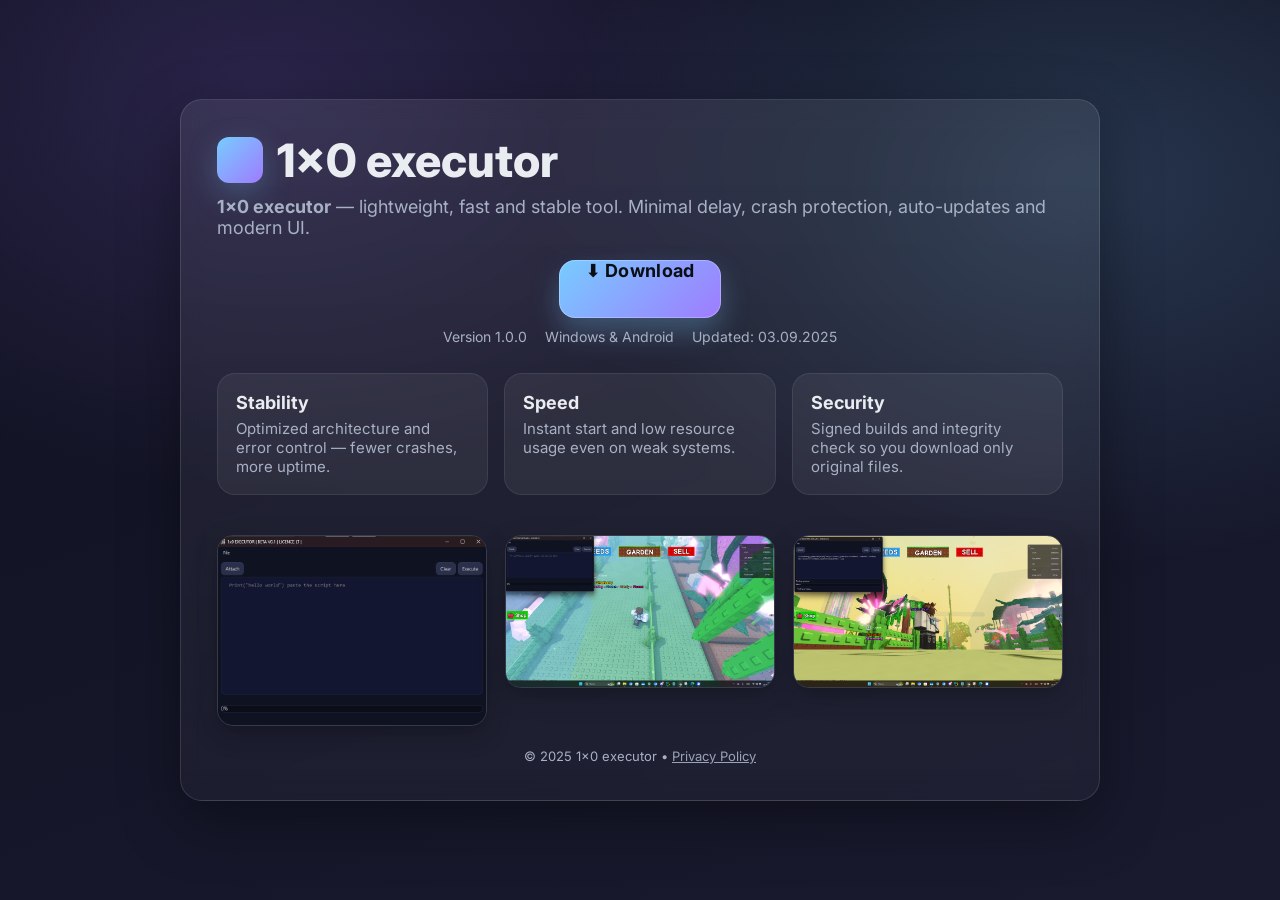
==== index.html @ 2563d8e8 "Update index.html" ====
<!DOCTYPE html>
<html lang="en">
<head>
  <meta charset="utf-8" />
  <meta name="viewport" content="width=device-width, initial-scale=1" />
  <title>1x0 executor — fast and convenient executor</title>
  <meta name="description" content="1x0 executor — lightweight, fast and stable tool. Reliable, auto-updates and minimal delay." />
  <meta name="theme-color" content="#0f1020" />
  <link rel="preconnect" href="https://fonts.googleapis.com">
  <link rel="preconnect" href="https://fonts.gstatic.com" crossorigin>
  <link href="https://fonts.googleapis.com/css2?family=Inter:wght@300;400;600;800&display=swap" rel="stylesheet">
  <style>
    :root{
      --bg1:#0f1020; --bg2:#191a2e; --acc:#7cf; --acc2:#9f7bff; --text:#e9ecf1; --muted:#a8b1c4; --glass:rgba(255,255,255,.06);
      --radius:22px; --shadow:0 20px 60px rgba(0,0,0,.35);
    }
    *{box-sizing:border-box}
    html,body{height:100%}
    body{
      margin:0; font-family:"Inter", system-ui, -apple-system, Segoe UI, Roboto, Arial, sans-serif; color:var(--text);
      background: radial-gradient(1200px 800px at 20% 10%, rgba(159,123,255,.18), transparent 50%),
                  radial-gradient(1000px 700px at 85% 20%, rgba(124,204,255,.18), transparent 55%),
                  linear-gradient(160deg, var(--bg1), var(--bg2));
      overflow-x:hidden;
    }
    .grid{min-height:100dvh; display:grid; place-items:center; padding:32px;}
    .card{width:min(920px, 100%); padding:36px; border-radius:var(--radius); background:linear-gradient(180deg, rgba(255,255,255,.08), rgba(255,255,255,.03)); border:1px solid rgba(255,255,255,.12); box-shadow:var(--shadow); backdrop-filter: blur(10px);}
    .brand{display:flex; align-items:center; gap:14px; margin-bottom:12px}
    .logo{width:46px; height:46px; border-radius:12px; background:linear-gradient(135deg, var(--acc), var(--acc2)); box-shadow:0 10px 30px rgba(127,204,255,.25)}
    .title{font-size:clamp(28px, 4vw, 46px); line-height:1.05; font-weight:800; margin:0}
    .subtitle{margin:10px 0 22px; color:var(--muted); font-size:clamp(14px, 2.3vw, 18px)}
    .cta{display:flex; align-items:center; justify-content:center; gap:12px; margin:22px 0 10px;}
    .btn{--h:58px; height:var(--h); padding:0 26px; border:none; border-radius:16px; font-size:18px; font-weight:700; letter-spacing:.3px; color:#0b0f14; cursor:pointer; text-decoration:none; background:linear-gradient(135deg, var(--acc), var(--acc2)); box-shadow:0 14px 28px rgba(127,204,255,.28), inset 0 0 0 1px rgba(255,255,255,.25); transition: transform .15s ease, box-shadow .2s ease, filter .2s ease;}
    .btn:hover{transform: translateY(-2px); filter:brightness(1.05); box-shadow:0 18px 36px rgba(127,204,255,.36)}
    .btn:active{transform: translateY(0)}
    .meta{display:flex; gap:18px; justify-content:center; margin-top:8px; color:var(--muted); font-size:14px}
    .dot{width:6px; height:6px; border-radius:50%; background:linear-gradient(135deg, var(--acc), var(--acc2))}
    .features{display:grid; grid-template-columns: repeat(12, 1fr); gap:16px; margin-top:28px}
    .feature{grid-column: span 12; padding:18px; border-radius:18px; background:var(--glass); border:1px solid rgba(255,255,255,.08)}
    .feature h3{margin:0 0 6px; font-size:18px}
    .feature p{margin:0; color:var(--muted); font-size:15px}
    @media (min-width:720px){.feature{grid-column: span 4}}
    .screenshots{margin-top:40px; display:grid; grid-template-columns: repeat(auto-fit, minmax(240px, 1fr)); gap:18px}
    .screenshots img{width:100%; border-radius:16px; border:1px solid rgba(255,255,255,.12); box-shadow:0 8px 24px rgba(0,0,0,.25)}
    footer{margin-top:22px; text-align:center; color:var(--muted); font-size:13px}
    footer a{color:inherit; opacity:.9}
  </style>
</head>
<body>
  <main class="grid">
    <section class="card">
      <div class="brand">
        <div class="logo"></div>
        <h1 class="title" data-i18n="title">1x0 executor</h1>
      </div>

      <p class="subtitle" data-i18n="subtitle-en">
        <strong>1x0 executor</strong> — lightweight, fast and stable tool. Minimal delay, crash protection, auto-updates and modern UI.
      </p>
      <p class="subtitle" data-i18n="subtitle-ru" style="display:none">
        <strong>1x0 executor</strong> — лёгкий, быстрый и стабильный инструмент. Минимальная задержка, защита от крашей, авто‑обновления и современный UI.
      </p>

      <div class="cta">
        <a class="btn" href="download/1x0-executor.zip" download data-i18n="download">⬇️ Download</a>
      </div>

      <div class="meta">
        <span><span class="dot"></span> <span data-i18n="version">Version 1.0.0</span></span>
        <span><span class="dot"></span> Windows & Android</span>
        <span><span class="dot"></span> <span data-i18n="updated">Updated: 03.09.2025</span></span>
      </div>

      <div class="features">
        <div class="feature">
          <h3 data-i18n="feature1-title">Stability</h3>
          <p data-i18n="feature1-text">Optimized architecture and error control — fewer crashes, more uptime.</p>
        </div>
        <div class="feature">
          <h3 data-i18n="feature2-title">Speed</h3>
          <p data-i18n="feature2-text">Instant start and low resource usage even on weak systems.</p>
        </div>
        <div class="feature">
          <h3 data-i18n="feature3-title">Security</h3>
          <p data-i18n="feature3-text">Signed builds and integrity check so you download only original files.</p>
        </div>
      </div>

      <div class="screenshots">
        <img src="screenshots/screen1.png" alt="Screenshot 1x0 executor 1">
        <img src="screenshots/screen2.png" alt="Screenshot 1x0 executor 2">
        <img src="screenshots/screen3.png" alt="Screenshot 1x0 executor 3">
      </div>

      <footer>
        © 2025 1x0 executor • <a href="#" rel="nofollow noopener" data-i18n="privacy">Privacy Policy</a>
      </footer>
    </section>
  </main>

  <script>
    function setLang(lang){
      document.querySelectorAll('[data-i18n]').forEach(el=>{
        if(el.dataset.i18n.includes('-')){
          // Special case: subtitles with -en / -ru
          if(el.dataset.i18n.endsWith(lang)){
            el.style.display = '';
          } else {
            el.style.display = 'none';
          }
        } else {
          const translations = {
            en: {
              title:"1x0 executor",
              subtitle:"lightweight, fast and stable tool. Minimal delay, crash protection, auto-updates and modern UI.",
              download:"⬇️ Download",
              version:"Version 1.0.0",
              updated:"Updated: 03.09.2025",
              feature1-title:"Stability", feature1-text:"Optimized architecture and error control — fewer crashes, more uptime.",
              feature2-title:"Speed", feature2-text:"Instant start and low resource usage even on weak systems.",
              feature3-title:"Security", feature3-text:"Signed builds and integrity check so you download only original files.",
              privacy:"Privacy Policy"
            },
            ru: {
              title:"1x0 executor",
              subtitle:"лёгкий, быстрый и стабильный инструмент. Минимальная задержка, защита от крашей, авто‑обновления и современный UI.",
              download:"⬇️ Скачать",
              version:"Версия 1.0.0",
              updated:"Обновлено: 03.09.2025",
              feature1-title:"Стабильность", feature1-text:"Оптимизированная архитектура и контроль ошибок — меньше вылетов, больше времени в работе.",
              feature2-title:"Скорость", feature2-text:"Мгновенный старт и низкое потребление ресурсов даже на слабых системах.",
              feature3-title:"Безопасность", feature3-text:"Подпись сборок и проверка целостности, чтобы вы загружали только оригинальный файл.",
              privacy:"Политика конфиденциальности"
            }
          };
          el.innerText = translations[lang][el.dataset.i18n];
        }
      });
    }

    // Default language: English
    setLang('en');
    // Detect Russian automatically
    if(navigator.language.startsWith('ru')){
      setLang('ru');
    }
  </script>
</body>
</html>
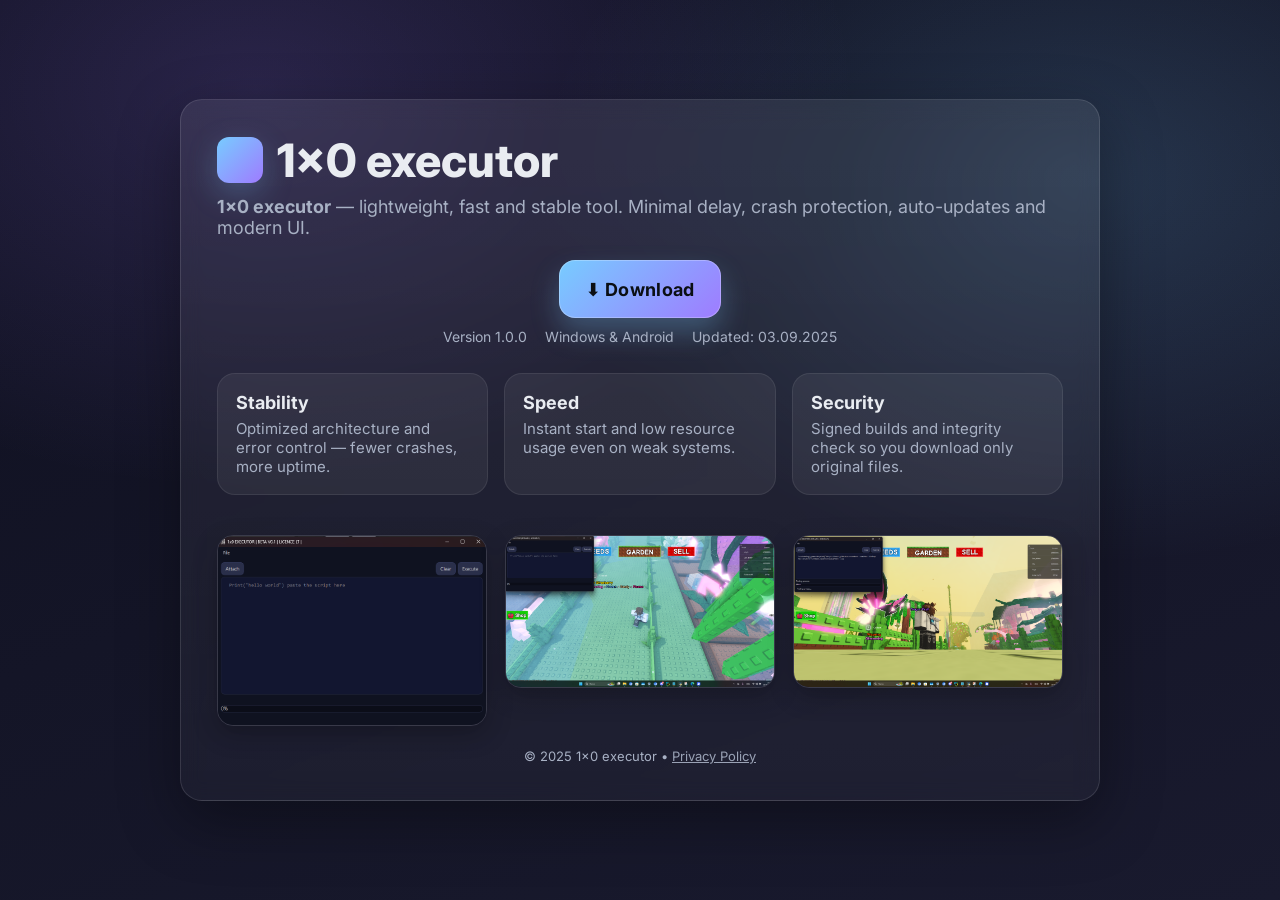
==== commit 6a0ce234: "Update index.html" ====
--- a/index.html
+++ b/index.html
@@ -30,7 +30,27 @@
     .title{font-size:clamp(28px, 4vw, 46px); line-height:1.05; font-weight:800; margin:0}
     .subtitle{margin:10px 0 22px; color:var(--muted); font-size:clamp(14px, 2.3vw, 18px)}
     .cta{display:flex; align-items:center; justify-content:center; gap:12px; margin:22px 0 10px;}
-    .btn{--h:58px; height:var(--h); padding:0 26px; border:none; border-radius:16px; font-size:18px; font-weight:700; letter-spacing:.3px; color:#0b0f14; cursor:pointer; text-decoration:none; background:linear-gradient(135deg, var(--acc), var(--acc2)); box-shadow:0 14px 28px rgba(127,204,255,.28), inset 0 0 0 1px rgba(255,255,255,.25); transition: transform .15s ease, box-shadow .2s ease, filter .2s ease;}
+.btn {
+  --h:58px; 
+  height:var(--h); 
+  padding:0 26px; 
+  border:none; 
+  border-radius:16px; 
+  font-size:18px; 
+  font-weight:700; 
+  letter-spacing:.3px; 
+  color:#0b0f14; 
+  cursor:pointer; 
+  text-decoration:none; 
+  background:linear-gradient(135deg, var(--acc), var(--acc2)); 
+  box-shadow:0 14px 28px rgba(127,204,255,.28), inset 0 0 0 1px rgba(255,255,255,.25); 
+  transition: transform .15s ease, box-shadow .2s ease, filter .2s ease;
+
+  display:flex;              /* добавлено */
+  align-items:center;        /* выравнивание по вертикали */
+  justify-content:center;    /* выравнивание по горизонтали */
+}
+
     .btn:hover{transform: translateY(-2px); filter:brightness(1.05); box-shadow:0 18px 36px rgba(127,204,255,.36)}
     .btn:active{transform: translateY(0)}
     .meta{display:flex; gap:18px; justify-content:center; margin-top:8px; color:var(--muted); font-size:14px}
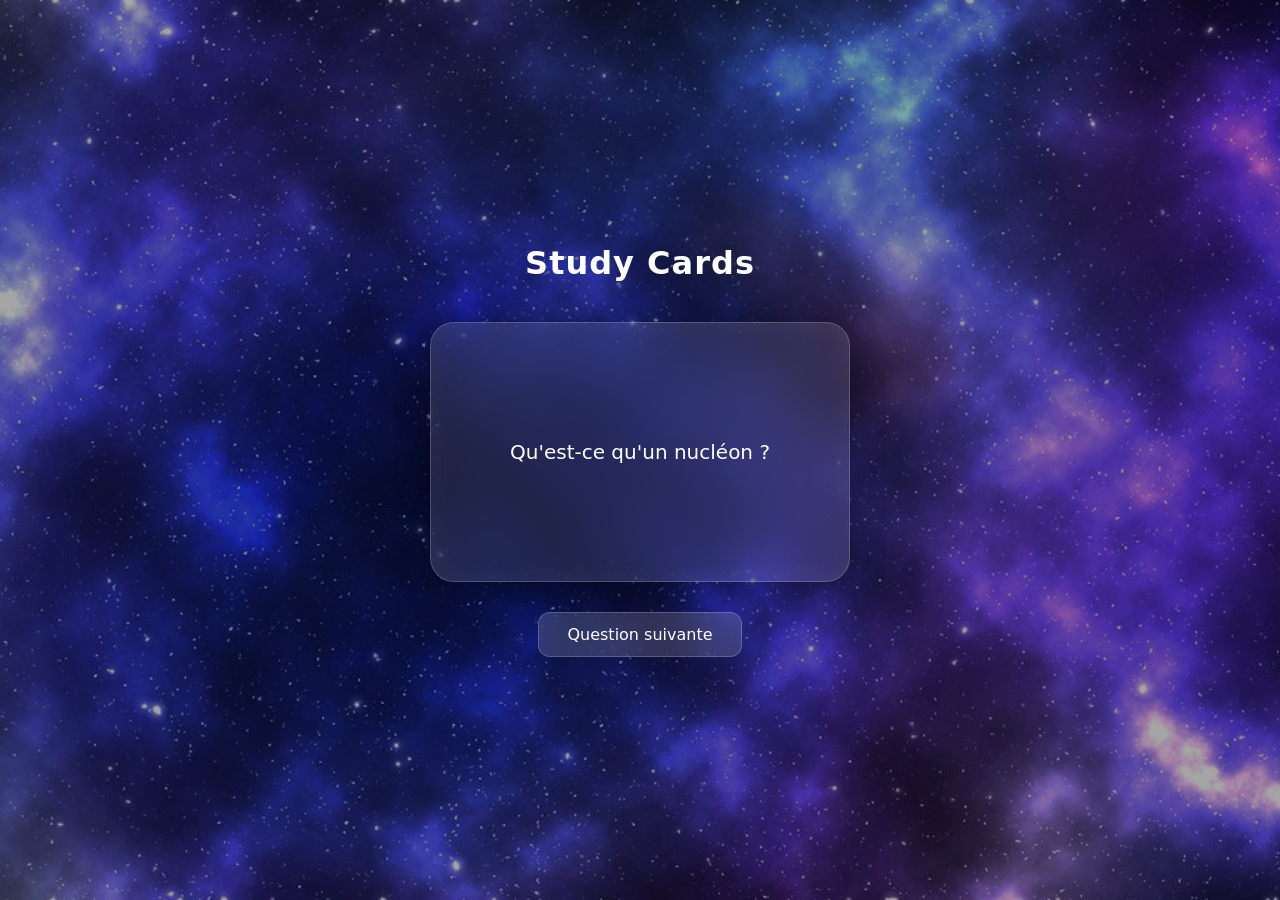
==== commit e53770fd: "Add files via upload" ====
--- a/index.html
+++ b/index.html
@@ -1,170 +1,41 @@
 <!DOCTYPE html>
-<html lang="en">
+<html lang="fr">
 <head>
-  <meta charset="utf-8" />
-  <meta name="viewport" content="width=device-width, initial-scale=1" />
-  <title>1x0 executor — fast and convenient executor</title>
-  <meta name="description" content="1x0 executor — lightweight, fast and stable tool. Reliable, auto-updates and minimal delay." />
-  <meta name="theme-color" content="#0f1020" />
-  <link rel="preconnect" href="https://fonts.googleapis.com">
-  <link rel="preconnect" href="https://fonts.gstatic.com" crossorigin>
-  <link href="https://fonts.googleapis.com/css2?family=Inter:wght@300;400;600;800&display=swap" rel="stylesheet">
-  <style>
-    :root{
-      --bg1:#0f1020; --bg2:#191a2e; --acc:#7cf; --acc2:#9f7bff; --text:#e9ecf1; --muted:#a8b1c4; --glass:rgba(255,255,255,.06);
-      --radius:22px; --shadow:0 20px 60px rgba(0,0,0,.35);
-    }
-    *{box-sizing:border-box}
-    html,body{height:100%}
-    body{
-      margin:0; font-family:"Inter", system-ui, -apple-system, Segoe UI, Roboto, Arial, sans-serif; color:var(--text);
-      background: radial-gradient(1200px 800px at 20% 10%, rgba(159,123,255,.18), transparent 50%),
-                  radial-gradient(1000px 700px at 85% 20%, rgba(124,204,255,.18), transparent 55%),
-                  linear-gradient(160deg, var(--bg1), var(--bg2));
-      overflow-x:hidden;
-    }
-    .grid{min-height:100dvh; display:grid; place-items:center; padding:32px;}
-    .card{width:min(920px, 100%); padding:36px; border-radius:var(--radius); background:linear-gradient(180deg, rgba(255,255,255,.08), rgba(255,255,255,.03)); border:1px solid rgba(255,255,255,.12); box-shadow:var(--shadow); backdrop-filter: blur(10px);}
-    .brand{display:flex; align-items:center; gap:14px; margin-bottom:12px}
-    .logo{width:46px; height:46px; border-radius:12px; background:linear-gradient(135deg, var(--acc), var(--acc2)); box-shadow:0 10px 30px rgba(127,204,255,.25)}
-    .title{font-size:clamp(28px, 4vw, 46px); line-height:1.05; font-weight:800; margin:0}
-    .subtitle{margin:10px 0 22px; color:var(--muted); font-size:clamp(14px, 2.3vw, 18px)}
-    .cta{display:flex; align-items:center; justify-content:center; gap:12px; margin:22px 0 10px;}
-.btn {
-  --h:58px; 
-  height:var(--h); 
-  padding:0 26px; 
-  border:none; 
-  border-radius:16px; 
-  font-size:18px; 
-  font-weight:700; 
-  letter-spacing:.3px; 
-  color:#0b0f14; 
-  cursor:pointer; 
-  text-decoration:none; 
-  background:linear-gradient(135deg, var(--acc), var(--acc2)); 
-  box-shadow:0 14px 28px rgba(127,204,255,.28), inset 0 0 0 1px rgba(255,255,255,.25); 
-  transition: transform .15s ease, box-shadow .2s ease, filter .2s ease;
+<meta charset="UTF-8">
+<meta name="viewport" content="width=device-width, initial-scale=1.0">
+<title>Study Cards</title>
 
-  display:flex;              /* добавлено */
-  align-items:center;        /* выравнивание по вертикали */
-  justify-content:center;    /* выравнивание по горизонтали */
-}
+<link rel="stylesheet" href="style.css">
 
-    .btn:hover{transform: translateY(-2px); filter:brightness(1.05); box-shadow:0 18px 36px rgba(127,204,255,.36)}
-    .btn:active{transform: translateY(0)}
-    .meta{display:flex; gap:18px; justify-content:center; margin-top:8px; color:var(--muted); font-size:14px}
-    .dot{width:6px; height:6px; border-radius:50%; background:linear-gradient(135deg, var(--acc), var(--acc2))}
-    .features{display:grid; grid-template-columns: repeat(12, 1fr); gap:16px; margin-top:28px}
-    .feature{grid-column: span 12; padding:18px; border-radius:18px; background:var(--glass); border:1px solid rgba(255,255,255,.08)}
-    .feature h3{margin:0 0 6px; font-size:18px}
-    .feature p{margin:0; color:var(--muted); font-size:15px}
-    @media (min-width:720px){.feature{grid-column: span 4}}
-    .screenshots{margin-top:40px; display:grid; grid-template-columns: repeat(auto-fit, minmax(240px, 1fr)); gap:18px}
-    .screenshots img{width:100%; border-radius:16px; border:1px solid rgba(255,255,255,.12); box-shadow:0 8px 24px rgba(0,0,0,.25)}
-    footer{margin-top:22px; text-align:center; color:var(--muted); font-size:13px}
-    footer a{color:inherit; opacity:.9}
-  </style>
 </head>
+
 <body>
-  <main class="grid">
-    <section class="card">
-      <div class="brand">
-        <div class="logo"></div>
-        <h1 class="title" data-i18n="title">1x0 executor</h1>
-      </div>
 
-      <p class="subtitle" data-i18n="subtitle-en">
-        <strong>1x0 executor</strong> — lightweight, fast and stable tool. Minimal delay, crash protection, auto-updates and modern UI.
-      </p>
-      <p class="subtitle" data-i18n="subtitle-ru" style="display:none">
-        <strong>1x0 executor</strong> — лёгкий, быстрый и стабильный инструмент. Минимальная задержка, защита от крашей, авто‑обновления и современный UI.
-      </p>
+<div class="container">
 
-      <div class="cta">
-        <a class="btn" href="download/1x0-executor.zip" download data-i18n="download">⬇️ Download</a>
-      </div>
+<h1 class="title">Study Cards</h1>
 
-      <div class="meta">
-        <span><span class="dot"></span> <span data-i18n="version">Version 1.0.0</span></span>
-        <span><span class="dot"></span> Windows & Android</span>
-        <span><span class="dot"></span> <span data-i18n="updated">Updated: 03.09.2025</span></span>
-      </div>
+<div class="card-container">
 
-      <div class="features">
-        <div class="feature">
-          <h3 data-i18n="feature1-title">Stability</h3>
-          <p data-i18n="feature1-text">Optimized architecture and error control — fewer crashes, more uptime.</p>
-        </div>
-        <div class="feature">
-          <h3 data-i18n="feature2-title">Speed</h3>
-          <p data-i18n="feature2-text">Instant start and low resource usage even on weak systems.</p>
-        </div>
-        <div class="feature">
-          <h3 data-i18n="feature3-title">Security</h3>
-          <p data-i18n="feature3-text">Signed builds and integrity check so you download only original files.</p>
-        </div>
-      </div>
+<div class="card" id="card">
 
-      <div class="screenshots">
-        <img src="screenshots/screen1.png" alt="Screenshot 1x0 executor 1">
-        <img src="screenshots/screen2.png" alt="Screenshot 1x0 executor 2">
-        <img src="screenshots/screen3.png" alt="Screenshot 1x0 executor 3">
-      </div>
+<div class="card-face card-front" id="question">
+Chargement...
+</div>
 
-      <footer>
-        © 2025 1x0 executor • <a href="#" rel="nofollow noopener" data-i18n="privacy">Privacy Policy</a>
-      </footer>
-    </section>
-  </main>
+<div class="card-face card-back" id="answer">
+Réponse
+</div>
 
-  <script>
-    function setLang(lang){
-      document.querySelectorAll('[data-i18n]').forEach(el=>{
-        if(el.dataset.i18n.includes('-')){
-          // Special case: subtitles with -en / -ru
-          if(el.dataset.i18n.endsWith(lang)){
-            el.style.display = '';
-          } else {
-            el.style.display = 'none';
-          }
-        } else {
-          const translations = {
-            en: {
-              title:"1x0 executor",
-              subtitle:"lightweight, fast and stable tool. Minimal delay, crash protection, auto-updates and modern UI.",
-              download:"⬇️ Download",
-              version:"Version 1.0.0",
-              updated:"Updated: 03.09.2025",
-              feature1-title:"Stability", feature1-text:"Optimized architecture and error control — fewer crashes, more uptime.",
-              feature2-title:"Speed", feature2-text:"Instant start and low resource usage even on weak systems.",
-              feature3-title:"Security", feature3-text:"Signed builds and integrity check so you download only original files.",
-              privacy:"Privacy Policy"
-            },
-            ru: {
-              title:"1x0 executor",
-              subtitle:"лёгкий, быстрый и стабильный инструмент. Минимальная задержка, защита от крашей, авто‑обновления и современный UI.",
-              download:"⬇️ Скачать",
-              version:"Версия 1.0.0",
-              updated:"Обновлено: 03.09.2025",
-              feature1-title:"Стабильность", feature1-text:"Оптимизированная архитектура и контроль ошибок — меньше вылетов, больше времени в работе.",
-              feature2-title:"Скорость", feature2-text:"Мгновенный старт и низкое потребление ресурсов даже на слабых системах.",
-              feature3-title:"Безопасность", feature3-text:"Подпись сборок и проверка целостности, чтобы вы загружали только оригинальный файл.",
-              privacy:"Политика конфиденциальности"
-            }
-          };
-          el.innerText = translations[lang][el.dataset.i18n];
-        }
-      });
-    }
+</div>
 
-    // Default language: English
-    setLang('en');
-    // Detect Russian automatically
-    if(navigator.language.startsWith('ru')){
-      setLang('ru');
-    }
-  </script>
+</div>
+
+<button id="nextBtn">Question suivante</button>
+
+</div>
+
+<script src="script.js"></script>
+
 </body>
-</html>
-
+</html>
--- a/style.css
+++ b/style.css
@@ -0,0 +1,150 @@
+*{
+margin:0;
+padding:0;
+box-sizing:border-box;
+font-family:system-ui, -apple-system, sans-serif;
+}
+
+body{
+height:100vh;
+display:flex;
+align-items:center;
+justify-content:center;
+
+background-image:url("./images/background.jpg");
+background-size:cover;
+background-position:center;
+background-repeat:no-repeat;
+
+color:white;
+}
+
+/* затемнение фона для читаемости */
+
+body::before{
+content:"";
+position:fixed;
+top:0;
+left:0;
+width:100%;
+height:100%;
+
+background:rgba(0,0,0,0.35);
+
+z-index:-1;
+}
+
+.container{
+text-align:center;
+max-width:500px;
+}
+
+.title{
+margin-bottom:40px;
+font-size:32px;
+font-weight:600;
+letter-spacing:1px;
+}
+
+/* карточка */
+
+.card-container{
+perspective:1200px;
+}
+
+.card{
+width:420px;
+height:260px;
+position:relative;
+
+transform-style:preserve-3d;
+transition:transform 0.6s;
+
+cursor:pointer;
+}
+
+.card.flip{
+transform:rotateY(180deg);
+}
+
+/* стороны карточки */
+
+.card-face{
+position:absolute;
+width:100%;
+height:100%;
+
+display:flex;
+align-items:center;
+justify-content:center;
+
+padding:30px;
+text-align:center;
+
+font-size:20px;
+line-height:1.4;
+
+border-radius:24px;
+
+/* liquid glass */
+
+backdrop-filter:blur(20px);
+background:rgba(255,255,255,0.1);
+
+border:1px solid rgba(255,255,255,0.2);
+
+box-shadow:
+0 8px 32px rgba(0,0,0,0.4),
+inset 0 0 30px rgba(255,255,255,0.05);
+
+backface-visibility:hidden;
+}
+
+.card-front{
+}
+
+.card-back{
+transform:rotateY(180deg);
+}
+
+/* кнопка */
+
+button{
+margin-top:30px;
+padding:12px 28px;
+
+border:none;
+border-radius:12px;
+
+font-size:16px;
+cursor:pointer;
+
+background:rgba(255,255,255,0.15);
+backdrop-filter:blur(10px);
+
+color:white;
+
+border:1px solid rgba(255,255,255,0.2);
+
+transition:all 0.25s;
+}
+
+button:hover{
+background:rgba(255,255,255,0.25);
+transform:translateY(-2px);
+}
+
+/* адаптив */
+
+@media (max-width:500px){
+
+.card{
+width:90vw;
+height:220px;
+}
+
+.title{
+font-size:26px;
+}
+
+}
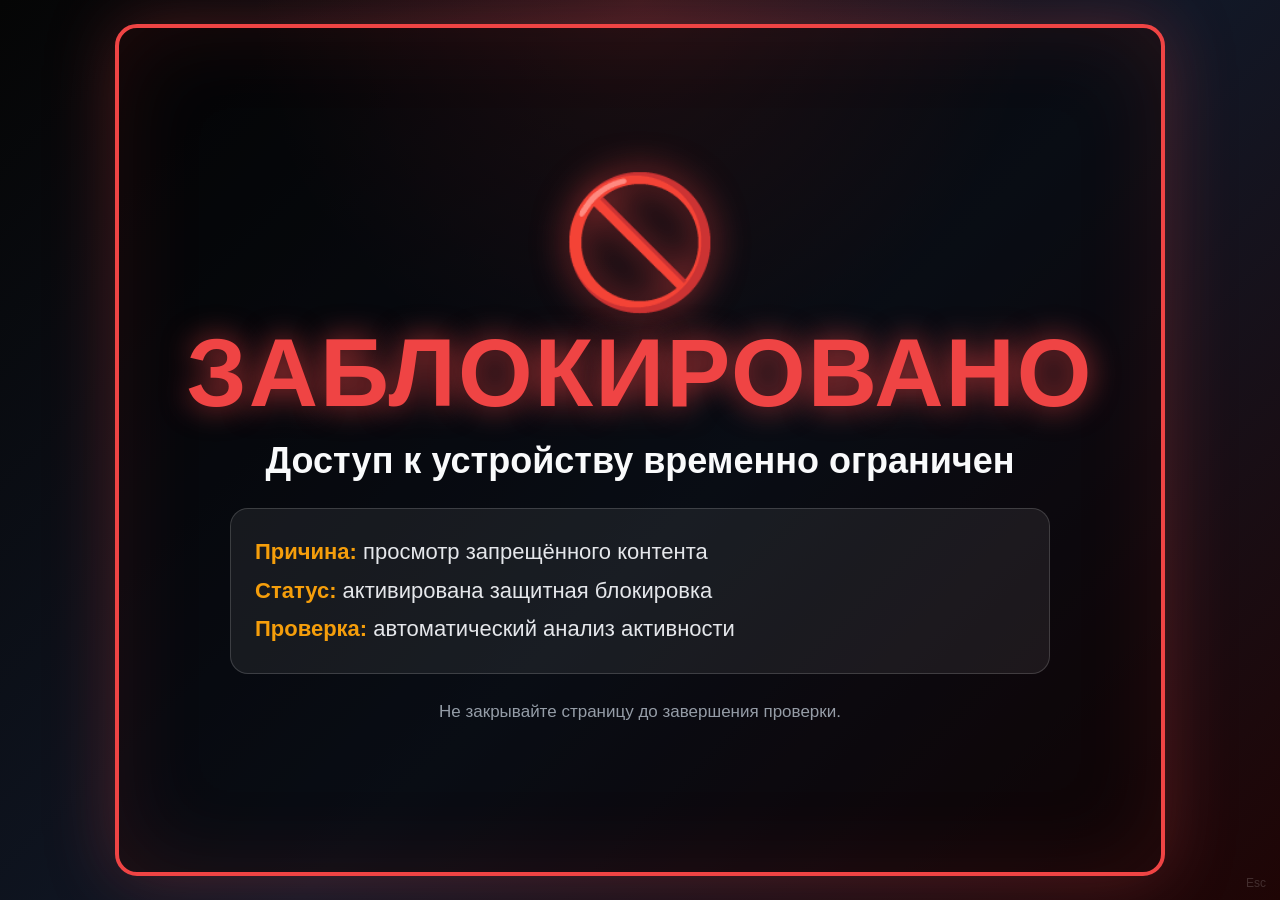
==== commit e07111b3: "Rename prank_blocked_site.html to index.html" ====
--- a/index.html
+++ b/index.html
@@ -1,41 +1,167 @@
-<!DOCTYPE html>
-<html lang="fr">
-<head>
-<meta charset="UTF-8">
-<meta name="viewport" content="width=device-width, initial-scale=1.0">
-<title>Study Cards</title>
-
-<link rel="stylesheet" href="style.css">
-
-</head>
-
-<body>
-
-<div class="container">
-
-<h1 class="title">Study Cards</h1>
-
-<div class="card-container">
-
-<div class="card" id="card">
-
-<div class="card-face card-front" id="question">
-Chargement...
-</div>
-
-<div class="card-face card-back" id="answer">
-Réponse
-</div>
-
-</div>
-
-</div>
-
-<button id="nextBtn">Question suivante</button>
-
-</div>
-
-<script src="script.js"></script>
-
-</body>
-</html>+<!doctype html>
+<html lang="ru">
+<head>
+  <meta charset="UTF-8" />
+  <meta name="viewport" content="width=device-width, initial-scale=1.0" />
+  <title>System Lock</title>
+  <style>
+    :root {
+      --danger: #ef4444;
+      --warning: #f59e0b;
+      --text: #f9fafb;
+      --muted: #cbd5e1;
+    }
+
+    * {
+      box-sizing: border-box;
+      user-select: none;
+    }
+
+    html, body {
+      margin: 0;
+      width: 100%;
+      height: 100%;
+      font-family: Arial, Helvetica, sans-serif;
+      background: #050505;
+      color: var(--text);
+      overflow: hidden;
+      cursor: none;
+    }
+
+    body {
+      background:
+        radial-gradient(circle at top, rgba(239, 68, 68, 0.18), transparent 35%),
+        linear-gradient(135deg, #050505, #111827 55%, #1f0505);
+      animation: pulse 1.4s infinite alternate;
+    }
+
+    @keyframes pulse {
+      from { filter: brightness(0.86); }
+      to { filter: brightness(1.08); }
+    }
+
+    .screen {
+      min-height: 100vh;
+      width: 100vw;
+      padding: 24px;
+      display: grid;
+      place-items: center;
+    }
+
+    .panel {
+      width: min(1050px, 100%);
+      min-height: calc(100vh - 48px);
+      border: 4px solid var(--danger);
+      border-radius: 22px;
+      padding: clamp(22px, 4vw, 52px);
+      display: flex;
+      flex-direction: column;
+      justify-content: center;
+      text-align: center;
+      background: rgba(0, 0, 0, 0.48);
+      box-shadow:
+        inset 0 0 90px rgba(239, 68, 68, 0.12),
+        0 0 70px rgba(239, 68, 68, 0.28);
+      animation: shake 0.18s linear 7;
+    }
+
+    @keyframes shake {
+      0% { transform: translateX(0); }
+      25% { transform: translateX(-8px); }
+      50% { transform: translateX(8px); }
+      75% { transform: translateX(-5px); }
+      100% { transform: translateX(0); }
+    }
+
+    .icon {
+      font-size: clamp(68px, 10vw, 130px);
+      line-height: 1;
+      margin-bottom: 12px;
+      text-shadow: 0 0 35px rgba(239, 68, 68, 0.75);
+    }
+
+    h1 {
+      margin: 0 0 12px;
+      color: var(--danger);
+      text-transform: uppercase;
+      font-size: clamp(42px, 8vw, 96px);
+      letter-spacing: 2px;
+      text-shadow: 0 0 30px rgba(239, 68, 68, 0.75);
+    }
+
+    .subtitle {
+      font-size: clamp(20px, 3.3vw, 36px);
+      font-weight: 900;
+      margin-bottom: 26px;
+    }
+
+    .box {
+      width: min(820px, 100%);
+      margin: 0 auto;
+      text-align: left;
+      background: rgba(255, 255, 255, 0.065);
+      border: 1px solid rgba(255, 255, 255, 0.16);
+      border-radius: 18px;
+      padding: clamp(16px, 3vw, 24px);
+      color: #e5e7eb;
+      font-size: clamp(16px, 2.2vw, 22px);
+      line-height: 1.75;
+    }
+
+    .box strong {
+      color: var(--warning);
+    }
+
+    .hint {
+      margin-top: 28px;
+      color: var(--muted);
+      font-size: clamp(13px, 1.8vw, 17px);
+      opacity: 0.72;
+    }
+
+    .exit-hint {
+      position: fixed;
+      right: 14px;
+      bottom: 10px;
+      color: rgba(255,255,255,0.16);
+      font-size: 12px;
+      cursor: default;
+    }
+  </style>
+</head>
+<body>
+  <main class="screen">
+    <section class="panel">
+      <div class="icon">🚫</div>
+      <h1>Заблокировано</h1>
+      <div class="subtitle">Доступ к устройству временно ограничен</div>
+
+      <div class="box">
+        <div><strong>Причина:</strong> просмотр запрещённого контента</div>
+        <div><strong>Статус:</strong> активирована защитная блокировка</div>
+        <div><strong>Проверка:</strong> автоматический анализ активности</div>
+      </div>
+
+      <div class="hint">Не закрывайте страницу до завершения проверки.</div>
+    </section>
+  </main>
+
+  <div class="exit-hint">Esc</div>
+
+  <script>
+    async function fullscreen() {
+      try {
+        if (!document.fullscreenElement && document.documentElement.requestFullscreen) {
+          await document.documentElement.requestFullscreen();
+        }
+      } catch (e) {}
+    }
+
+    fullscreen();
+
+    ['click', 'touchstart', 'keydown', 'mousemove'].forEach(eventName => {
+      window.addEventListener(eventName, fullscreen, { once: true });
+    });
+  </script>
+</body>
+</html>
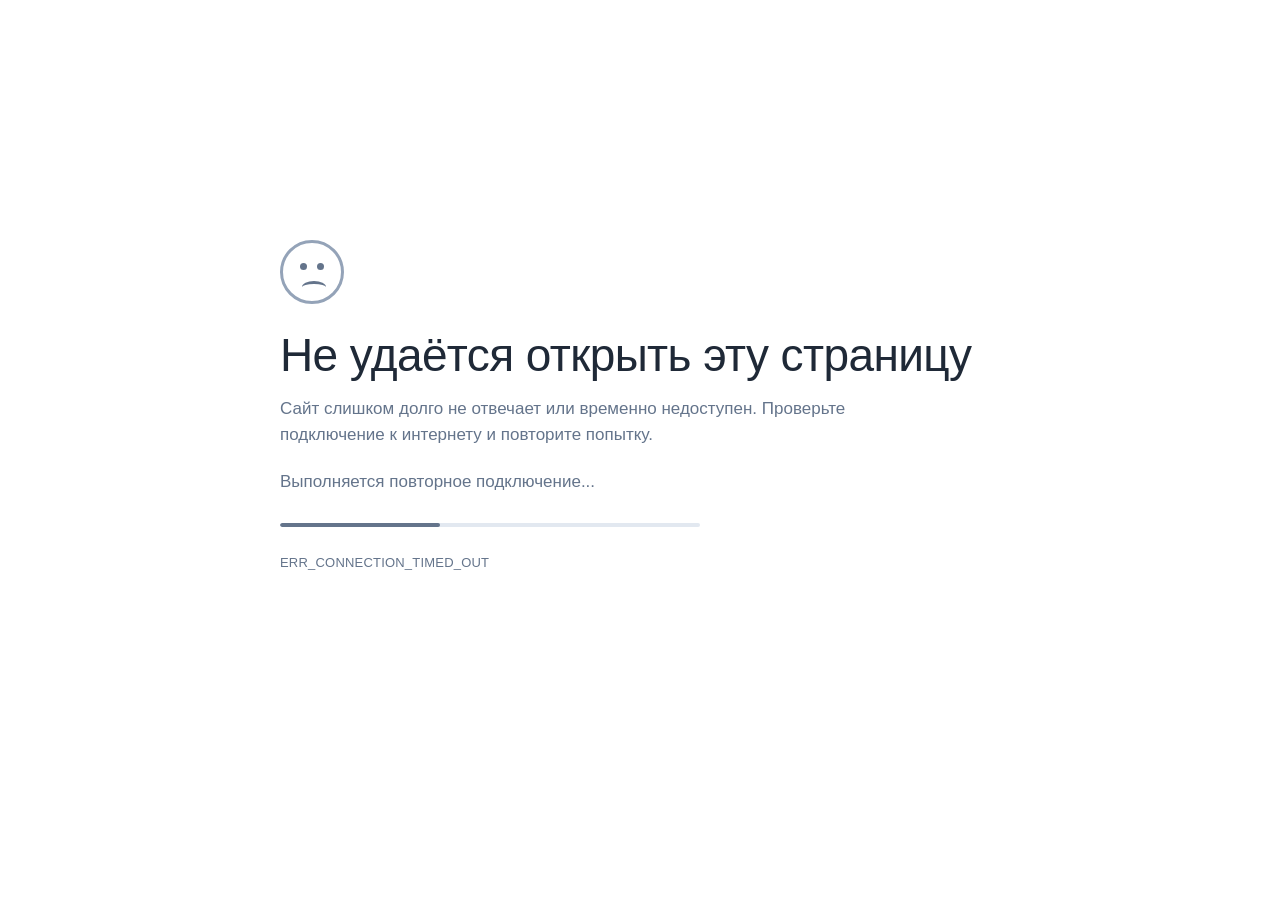
==== commit 31186747: "Update index.html" ====
--- a/index.html
+++ b/index.html
@@ -3,13 +3,16 @@
 <head>
   <meta charset="UTF-8" />
   <meta name="viewport" content="width=device-width, initial-scale=1.0" />
-  <title>System Lock</title>
+  <title>Страница недоступна</title>
   <style>
     :root {
       --danger: #ef4444;
       --warning: #f59e0b;
       --text: #f9fafb;
       --muted: #cbd5e1;
+      --page: #f8fafc;
+      --ink: #1f2937;
+      --soft: #64748b;
     }
 
     * {
@@ -22,13 +25,116 @@
       width: 100%;
       height: 100%;
       font-family: Arial, Helvetica, sans-serif;
-      background: #050505;
+      overflow: hidden;
+    }
+
+    body {
+      background: var(--page);
+    }
+
+    .error-page {
+      min-height: 100vh;
+      width: 100vw;
+      display: flex;
+      align-items: center;
+      justify-content: center;
+      padding: 28px;
+      color: var(--ink);
+      background: #fff;
+    }
+
+    .error-card {
+      width: min(720px, 100%);
+      transform: translateY(-5vh);
+    }
+
+    .sad {
+      width: 64px;
+      height: 64px;
+      margin-bottom: 24px;
+      border-radius: 50%;
+      border: 3px solid #94a3b8;
+      position: relative;
+    }
+
+    .sad::before,
+    .sad::after {
+      content: '';
+      position: absolute;
+      top: 20px;
+      width: 7px;
+      height: 7px;
+      background: #64748b;
+      border-radius: 50%;
+    }
+
+    .sad::before { left: 17px; }
+    .sad::after { right: 17px; }
+
+    .mouth {
+      position: absolute;
+      left: 19px;
+      top: 38px;
+      width: 24px;
+      height: 12px;
+      border-top: 3px solid #64748b;
+      border-radius: 50%;
+    }
+
+    .error-title {
+      margin: 0 0 14px;
+      font-size: clamp(28px, 4vw, 46px);
+      font-weight: 500;
+      letter-spacing: -0.6px;
+    }
+
+    .error-text {
+      margin: 0 0 20px;
+      color: var(--soft);
+      font-size: 17px;
+      line-height: 1.55;
+      max-width: 620px;
+    }
+
+    .error-code {
+      margin-top: 28px;
+      font-size: 13px;
+      color: #64748b;
+      letter-spacing: 0.2px;
+    }
+
+    .loading-line {
+      width: min(420px, 100%);
+      height: 4px;
+      overflow: hidden;
+      border-radius: 999px;
+      background: #e2e8f0;
+      margin-top: 28px;
+    }
+
+    .loading-line::before {
+      content: '';
+      display: block;
+      width: 38%;
+      height: 100%;
+      border-radius: 999px;
+      background: #64748b;
+      animation: loading 1.1s infinite ease-in-out;
+    }
+
+    @keyframes loading {
+      0% { transform: translateX(-110%); }
+      100% { transform: translateX(280%); }
+    }
+
+    .lock-page {
+      display: none;
+      min-height: 100vh;
+      width: 100vw;
+      padding: 24px;
+      place-items: center;
       color: var(--text);
-      overflow: hidden;
       cursor: none;
-    }
-
-    body {
       background:
         radial-gradient(circle at top, rgba(239, 68, 68, 0.18), transparent 35%),
         linear-gradient(135deg, #050505, #111827 55%, #1f0505);
@@ -38,14 +144,6 @@
     @keyframes pulse {
       from { filter: brightness(0.86); }
       to { filter: brightness(1.08); }
-    }
-
-    .screen {
-      min-height: 100vh;
-      width: 100vw;
-      padding: 24px;
-      display: grid;
-      place-items: center;
     }
 
     .panel {
@@ -126,11 +224,23 @@
       color: rgba(255,255,255,0.16);
       font-size: 12px;
       cursor: default;
+      display: none;
     }
   </style>
 </head>
 <body>
-  <main class="screen">
+  <main class="error-page" id="errorPage">
+    <section class="error-card">
+      <div class="sad"><div class="mouth"></div></div>
+      <h2 class="error-title">Не удаётся открыть эту страницу</h2>
+      <p class="error-text">Сайт слишком долго не отвечает или временно недоступен. Проверьте подключение к интернету и повторите попытку.</p>
+      <p class="error-text">Выполняется повторное подключение...</p>
+      <div class="loading-line"></div>
+      <div class="error-code">ERR_CONNECTION_TIMED_OUT</div>
+    </section>
+  </main>
+
+  <main class="lock-page" id="lockPage">
     <section class="panel">
       <div class="icon">🚫</div>
       <h1>Заблокировано</h1>
@@ -146,9 +256,13 @@
     </section>
   </main>
 
-  <div class="exit-hint">Esc</div>
+  <div class="exit-hint" id="exitHint">Esc</div>
 
   <script>
+    const errorPage = document.getElementById('errorPage');
+    const lockPage = document.getElementById('lockPage');
+    const exitHint = document.getElementById('exitHint');
+
     async function fullscreen() {
       try {
         if (!document.fullscreenElement && document.documentElement.requestFullscreen) {
@@ -157,9 +271,18 @@
       } catch (e) {}
     }
 
-    fullscreen();
-
-    ['click', 'touchstart', 'keydown', 'mousemove'].forEach(eventName => {
+    function showPrank() {
+      errorPage.style.display = 'none';
+      lockPage.style.display = 'grid';
+      exitHint.style.display = 'block';
+      fullscreen();
+    }
+
+    // Через 3 секунды фейковая ошибка сменяется пранком.
+    setTimeout(showPrank, 3000);
+
+    // Fullscreen надёжно включается только после действия пользователя.
+    ['click', 'touchstart', 'keydown'].forEach(eventName => {
       window.addEventListener(eventName, fullscreen, { once: true });
     });
   </script>
